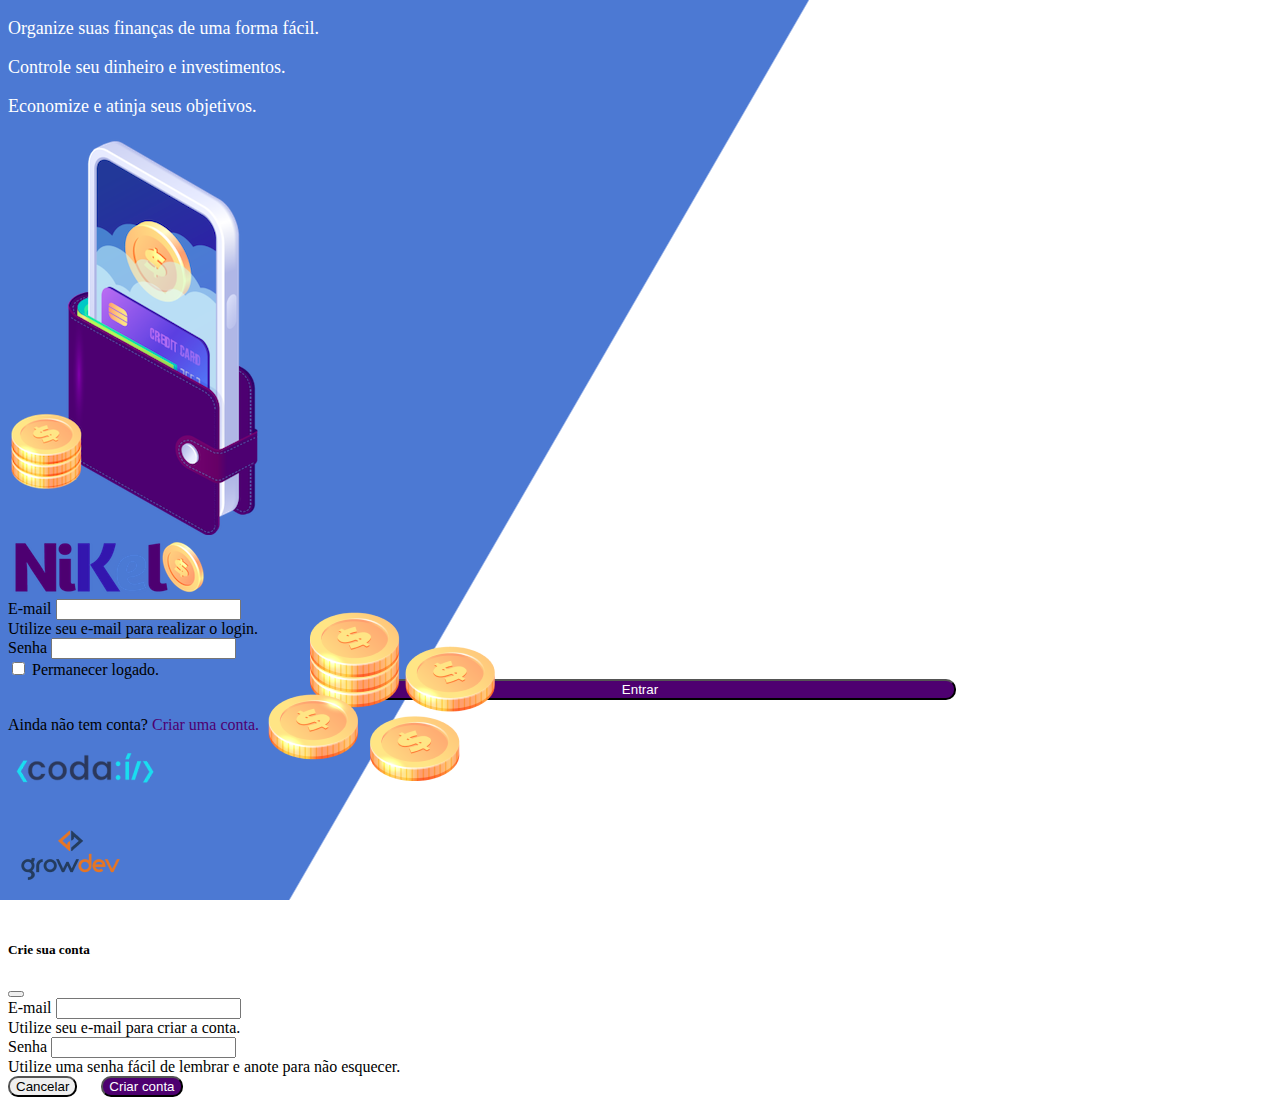
==== nikel/public/index.html @ cd96ee7d "iniciando o GIT" ====
<!DOCTYPE html>
<html lang="pt">
<head>
    <meta charset="UTF-8">
    <meta http-equiv="X-UA-Compatible" content="IE=edge">
    <meta name="viewport" content="width=device-width, initial-scale=1.0">
    <title>Nikel</title>
   
    <link href="https://cdn.jsdelivr.net/npm/bootstrap@5.1.3/dist/css/bootstrap.min.css" rel="stylesheet" integrity="sha384-1BmE4kWBq78iYhFldvKuhfTAU6auU8tT94WrHftjDbrCEXSU1oBoqyl2QvZ6jIW3" crossorigin="anonymous">
<link rel="stylesheet" href="./css/style.css" class="css">
</head>
<body id="login">
    <main>
        <div class="container">
            <div class="row vh-100">
                <div class="col d-flex justify-content-center my-5 flex-column">
                    <div class="text-login">
                        <p>Organize suas finanças de uma forma fácil.</p>
                        <p>Controle seu dinheiro e investimentos.</p>
                        <p>Economize e atinja seus objetivos.</p>                    
                    </div>
                     <div class="text-center">
                        <img src="./assets/pocket.png" alt="image pocket" class="img-fluid" srcset="">
                        <img src="./assets/coins.png" alt="image coins" class="img-fluid d-none d-md-inline coins" srcset="">
                    </div>                        
                </div>
                <div class="col d-flex justify-content-center my-5 flex-column">
                    <div class="container">
                        <div class="row">
                            <div class="col">
                                <div class="text-center mb-3">
                                    <img src="./assets/nikel-logo.png" alt="logo nikel"class img-fluid srcset="">
                                </div>
                        </div>
                        </div>
                        <div class="row">
                            <div class="col">
                                <form id="login-form">
                                    <div class="mb-3">
                                      <label for="email-input" class="form-label">E-mail</label>
                                      <input type="email" class="form-control" id="email-input" aria-describedby="emailHelp">
                                      <div id="emailHelp" class="form-text">Utilize seu e-mail para realizar o login.</div>
                                    </div>
                                    <div class="mb-3">
                                      <label for="password-input" class="form-label">Senha</label>
                                      <input type="password" class="form-control" id="password-input">
                                    </div>
                                    <div class="mb-3 form-check">
                                      <input type="checkbox" class="form-check-input" id="session-check">
                                      <label class="form-check-label" for="session-check">Permanecer logado.</label>
                                    </div>
                                    <button type="submit" class="btn button-login">Entrar</button>
                                </form>
                            </div>
                        </div>
                        <div class="row">
                            <div class="col">
                                <p id="link-conta" class="text-center mt-2 form-text"data-bs-toggle="modal"
                                     data-bs-target="#register-modal">Ainda não tem conta? <spawn
                                     class="link-default">Criar
                                      uma conta.</spawn></p>
                            </div>
                            <div class="row">
                                <div class="col">
                                    <div class="text-center mt-5">
                                        <img src="./assets/codai-logo.png" alt="logo codai" srcset="">
                                    </div>
                                </div>
                                <div class="row">
                                <div class="col">
                                    <div class="text-center">
                                        <img src="./assets/growdev-logo.png" alt="logo growdev" srcset="">
                                    </div>
                                </div>
                            </div>
                        </div>
                    </div>
                </div>
            </div>
        </div>
  <!-- Modal -->
    <div class="modal fade" id="register-modal" tabindex="-1" aria-labelledby="exampleModalLabel" aria-hidden="true">
        <div class="modal-dialog">
            <div class="modal-content">
             <div class="modal-header">
                <h5 class="modal-title" id="exampleModalLabel">Crie sua conta</h5>
                <button type="button" class="btn-close" data-bs-dismiss="modal" aria-label="Close"></button>
             </div>
             <form id="create-form">
                 <div class="modal-body">

                <div class="mb-3">
                  <label for="email-create-input" class="form-label">E-mail</label>
                  <input type="email" class="form-control" id="email-create-input" aria-describedby="emailHelp" required>
                  <div id="emailHelp" 
                   class="form-text">Utilize seu e-mail para criar a conta.</div>
                </div>
                <div class="mb-3">
                  <label for="password-create-input" class="form-label">Senha</label>
                  <input type="password" class="form-control" id="password-create-input" required>
                  <div id="emailHelp" class="form-text">Utilize uma senha fácil de lembrar e anote para 
                    não esquecer.</div>
                </div>
                </div>
                 <div class="modal-footer">
                 <button type="button" class="btn btn-secondary button-cancel" data-bs-dismiss="modal">Cancelar</button>
                 <button type="submit" class="btn button-default">Criar conta</button>
              </div>
             </form>
             </div>
        </div>
    </div>
    </main>

    <script src="https://cdn.jsdelivr.net/npm/bootstrap@5.0.2/dist/js/bootstrap.bundle.min.js" 
    integrity="sha384-MrcW6ZMFYlzcLA8Nl+NtUVF0sA7MsXsP1UyJoMp4YLEuNSfAP+JcXn/tWtIaxVXM" 
    crossorigin="anonymous"></script>
    <script src="./js/index.js"></script>
</body>
</html>
---- nikel/public/css/style.css ----
#login {
background: linear-gradient(120deg, #4c79d3 44.9%, #ffffff 45%) no-repeat fixed;
}

#app {
background: linear-gradient(120deg, #ffffff 44.9%, #4c79d3 45%) no-repeat fixed;
}

header {
border-bottom: 1px solid #bebcbc;
padding: 5px;
background-color: #ffffff;
}

.color-primary {
color: #4e0070;
}

.color-secondary {
color: #4c79d3;
}

.icon-detail {
    font-size: 50px;
    margin-right: 10px;
    vertical-align: middle;
}

.text-login {
    color: #ffffff;
    font-size: 18px;
    font-weight: 500;
}

.coins {
position: absolute;
bottom: 100px;
}

.button-login {
    border-radius: 10px;
    background-color: #4e0070;
    color: #ffffff;
    width: 50%;
    margin: 0 25%;
}

.button-default {
    border-radius: 10px;
    background-color: #4e0070;
    color: #ffffff;
    margin-left: 20px;
}

.button-cancel {
border-radius: 10px;
}

.button-float {
    border-radius: 100%;
    height: 60px;
    width: 60px;
    position: fixed;
    bottom: 1rem;
    right: 2rem;
    font-size: 35px;
    border: 2px solid #4e0070;
    background-color: #4e0070;
    color: #ffffff;
    padding: 0 !important;
}

.button-float:hover {
    border: 2px solid #4c79d3;
    background-color: #ffffff;
    color: #4c79d3;
}

.button-login:hover, .button-default:hover {
    background: #4c79d3;
    color: #ffffff;
}

.link-default {
    color: #4e0070;
    cursor: pointer;
}

.link-default:hover {
    color: #4c79d3;
}

.info {
background-color: #ffffff;
border-radius: 20px 20px 0px 0px;
padding: 20px 0px 0px;
}

.logout {
    min-width: 5rem !important;
}

.menu {
    margin-right: 20px;
}


.teste {
    margin-left: 20px;
}

.teste3 {
    padding: 0px 50px 0px;
}
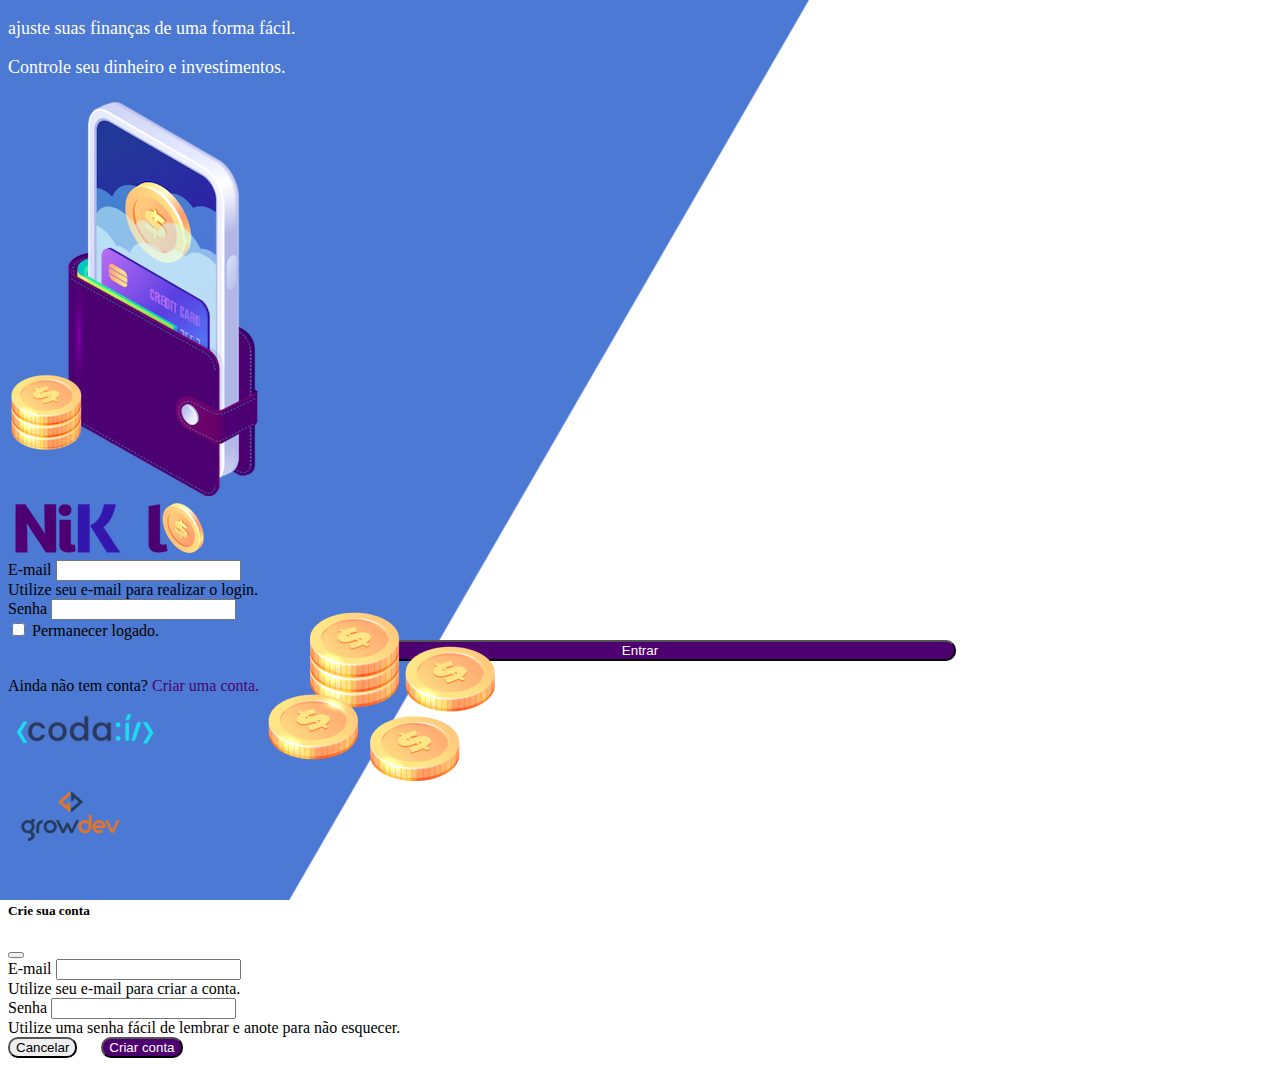
==== commit ce90fb61: "alterado o text-login" ====
--- a/nikel/public/index.html
+++ b/nikel/public/index.html
@@ -15,9 +15,8 @@
             <div class="row vh-100">
                 <div class="col d-flex justify-content-center my-5 flex-column">
                     <div class="text-login">
-                        <p>Organize suas finanças de uma forma fácil.</p>
-                        <p>Controle seu dinheiro e investimentos.</p>
-                        <p>Economize e atinja seus objetivos.</p>                    
+                        <p>ajuste suas finanças de uma forma fácil.</p>
+                        <p>Controle seu dinheiro e investimentos.</p>                
                     </div>
                      <div class="text-center">
                         <img src="./assets/pocket.png" alt="image pocket" class="img-fluid" srcset="">
